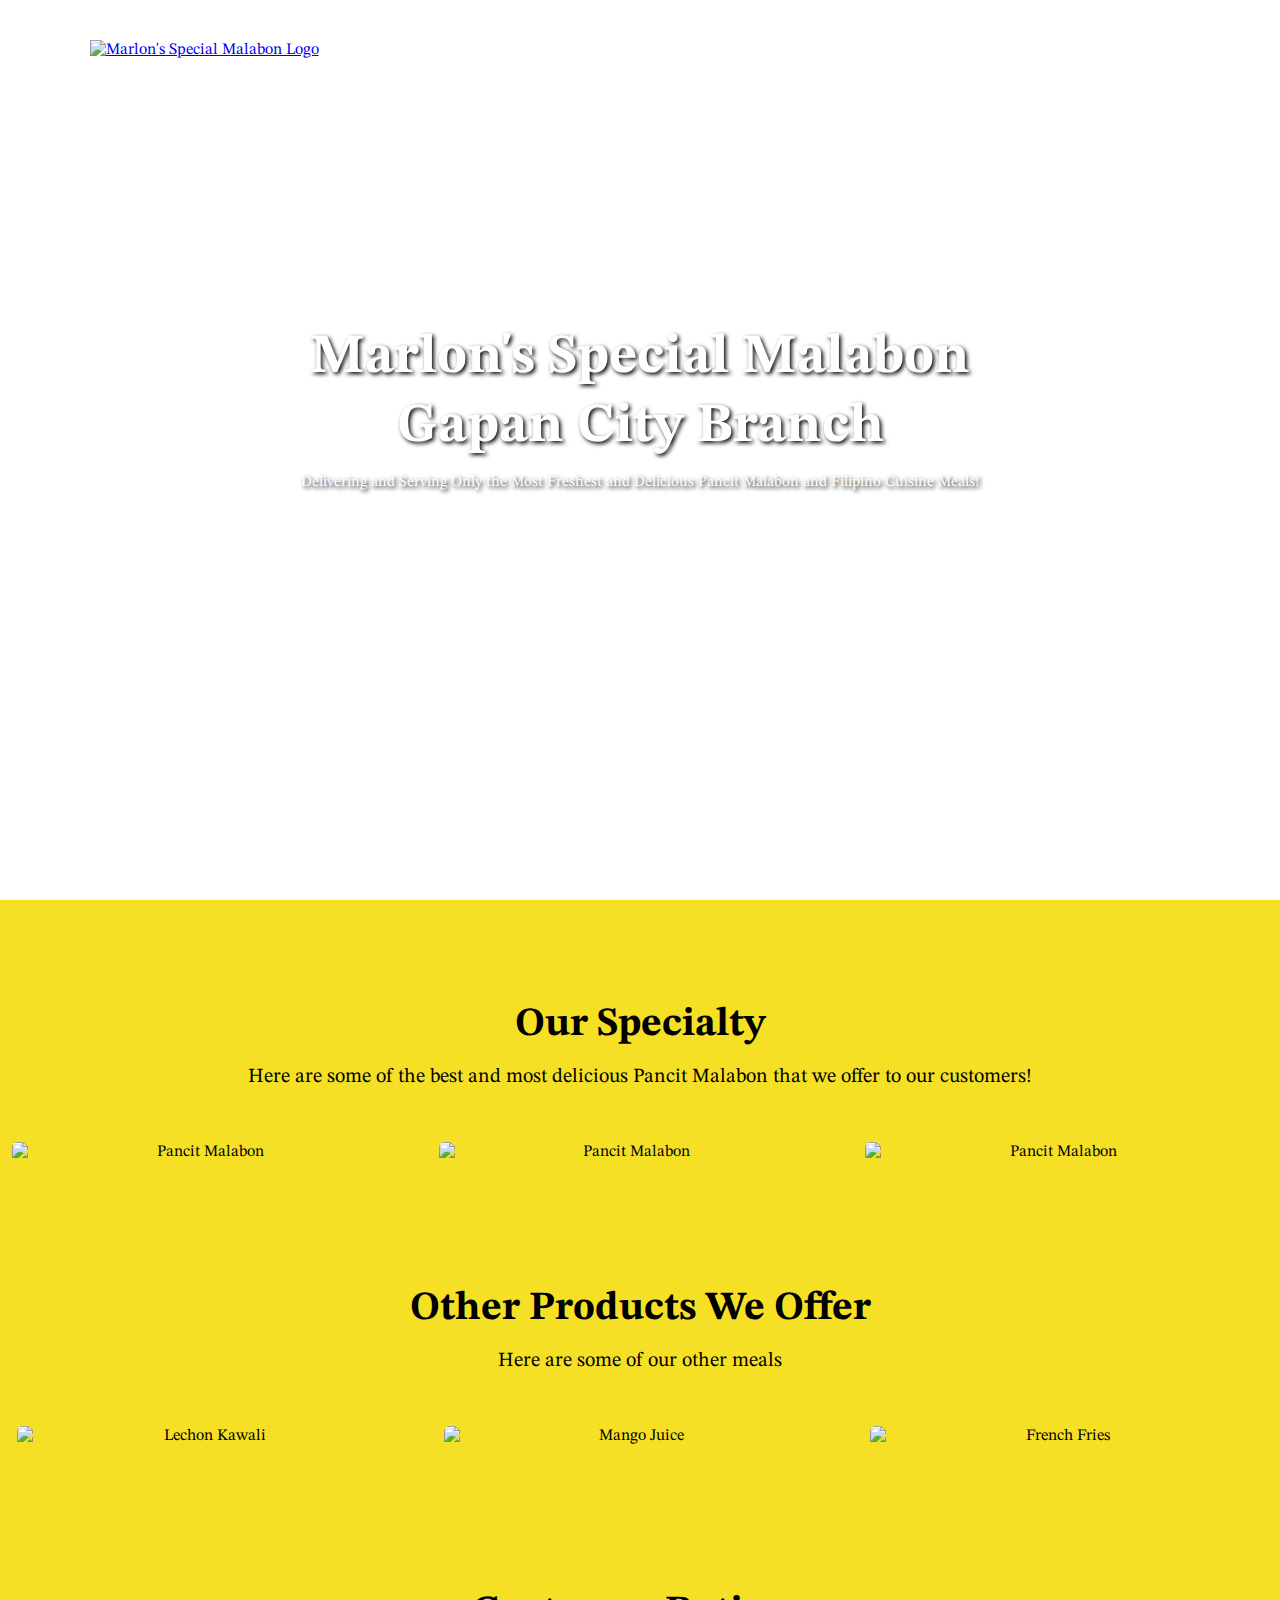
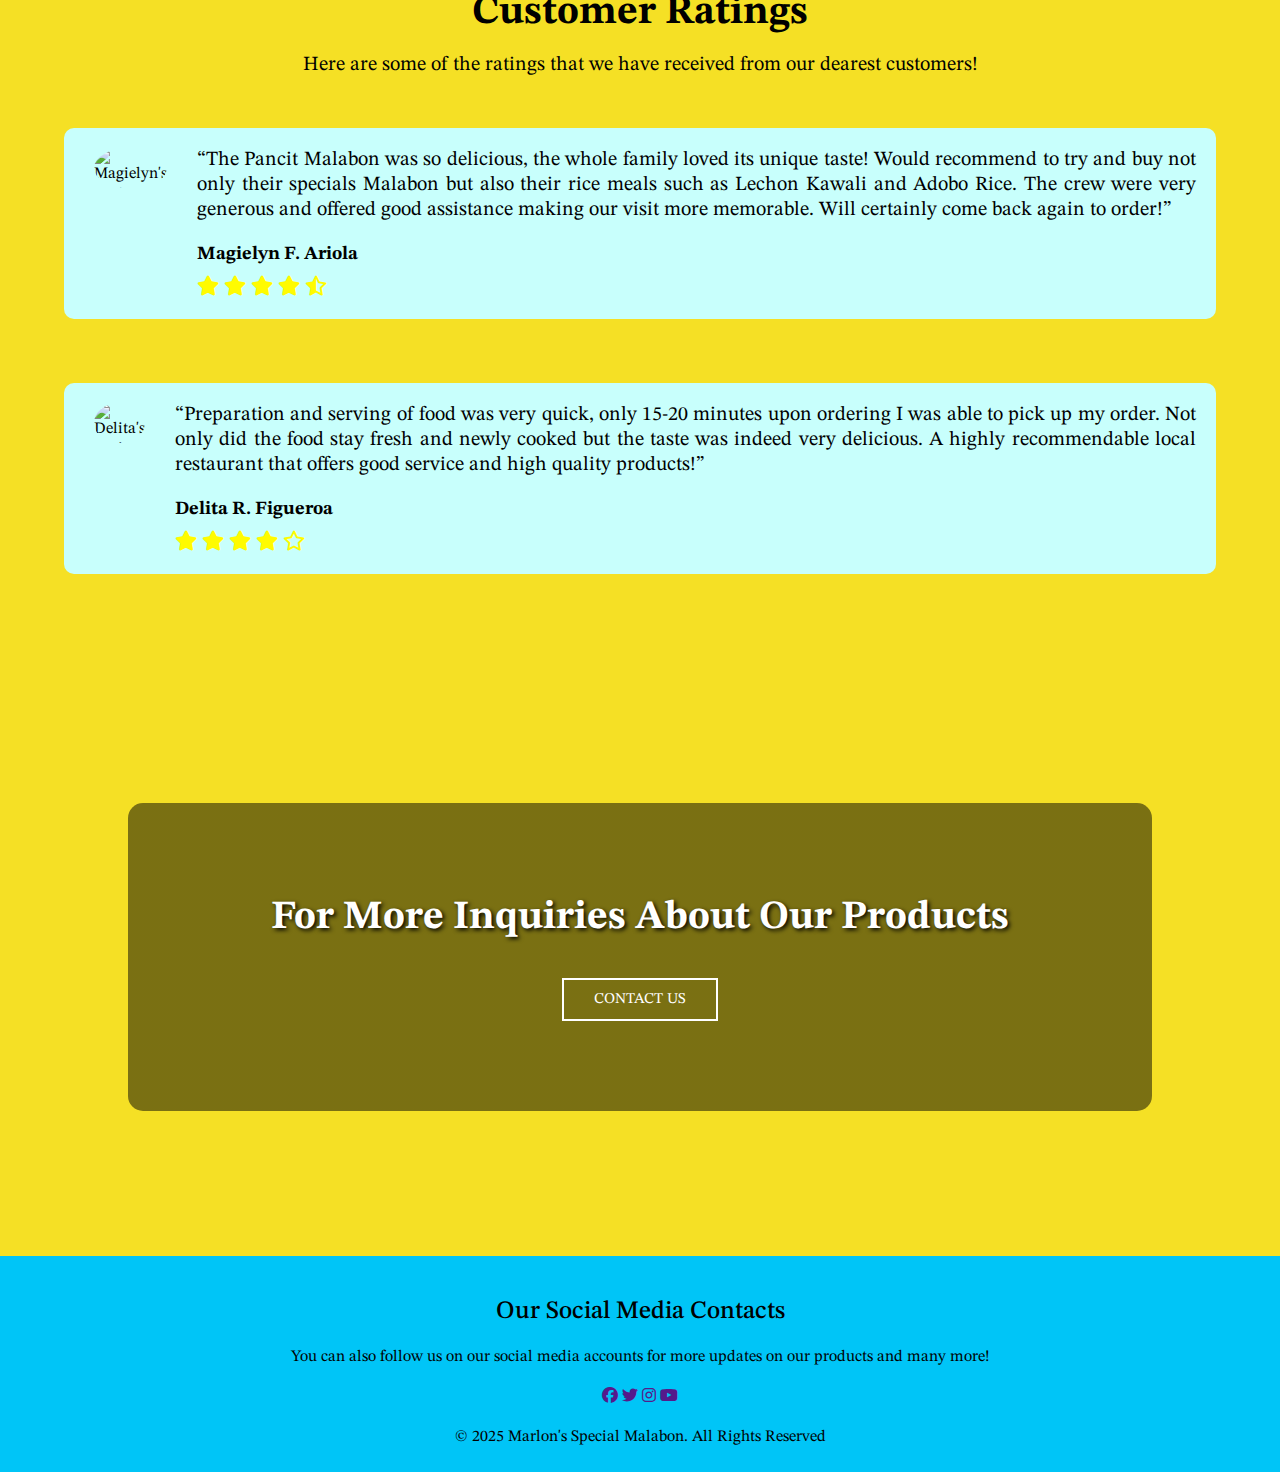
==== index.html @ 2e0d9ad9 "Added all files to Repository" ====
<!DOCTYPE html>
<html>
<head lang="en">
   <meta charset="UTF-8">
   <meta name="viewport" content="with=device-width, initial-scale=1.0">
   <title> Marlon's Special Pancit Malabon - Gapan City Branch </title>
   <link rel="stylesheet" href="style.css">
   <link rel="stylesheet" href="https://cdnjs.cloudflare.com/ajax/libs/font-awesome/6.6.0/css/all.min.css">
   <link rel="preconnect" href="https://fonts.googleapis.com">
   <link rel="preconnect" href="https://fonts.gstatic.com" crossorigin>
   <link href="https://fonts.googleapis.com/css2?family=STIX+Two+Text:ital,wght@0,400..700;1,400..700&display=swap" rel="stylesheet">
   <link rel="icon" type="image/x-icon" href="Images/favicon.ico">
</head>
<body>
<section class="Main">
   <nav>
      <a href="index.html"><img src="Images/Marlon's Logo.png" alt="Marlon's Special Malabon Logo"></a>
      <div class="navigation" id="navigation">
         <i class="fa fa-times" onclick="hidetheMenu()"></i>
         <ul> 
            <li><a href="index.html">HOME</a></li>
            <li><a href="About.html">ABOUT</a></li>
            <div class="dropdown">
            <li><a href="Menu.html">FOOD MENU</a></li>
            <div class="dropdown-content"> 
               <a href="#Malabon" target="_blank">Our Specialty </a>
               <a href="#Rice-Meals" target="_blank"> Rice Meals </a>
               <a href="#Short-Orders" target="_blank"> Short Orders </a>
               <a href="#Snacks" target="_blank"> Snacks </a>
               <a href="#Drinks" target="_blank"> Drinks </a>
            </div>
            </div>
            <li><a href="Contacts.html">CONTACTS</a></li>
         </ul>
      </div>
      <i class="fa fa-bars" onclick="showtheMenu()"></i>
   </nav>
<div class="Front">
   <h1>Marlon's Special Malabon <br> Gapan City Branch </h1>
   <p>Delivering and Serving Only the Most Freshest and Delicious Pancit Malabon and Filipino Cuisine Meals!</p>
   <a href="About.html" class="New-Tab"> Learn More About Us </a>
</div>
</section>

<!--For Body: What We Offer"-->
<section class="First">
   <h1> Our Specialty</h1>
   <p> Here are some of the best and most delicious Pancit Malabon that we offer to our customers! </p>
<div class="First-Line">
   <div class="First-Box">
      <img src="Images/Pancit Malabon3.png"alt="Pancit Malabon">
      <div class="Photo-Layer">
      <h2> Pancit Malabon <br> (10-12 Persons): <br> Recommended to satisfy an average number of food enthusiasts who craves freshly cooked noodles topped with a number of varying toppings! </h2>
   </div>
   </div>
   <div class="First-Box">
      <img src="Images/Pancit Malabon.png" alt="Pancit Malabon">
      <div class="Photo-Layer">
      <h2> Pancit Malabon <br> (16-18 Persons): <br> Recommended for small occasions or events, and for huge group of people craves freshly cooked noodles topped with a number of varying toppings! </h2>
   </div>
   </div>
   <div class="First-Box">
      <img src="Images/Pancit Malabon2.png" alt="Pancit Malabon">
      <div class="Photo-Layer">
      <h2> Pancit Malabon <br> (20-25 Persons): <br> Recommended for big occasions or events and for a party of people who craves freshly cooked noodles topped with a number of varying toppings! </h2>
   </div>
   </div>
</div>
</section>

<!--For Other Products-->

<section class="Second">
   <h1> Other Products We Offer </h1>
   <p> Here are some of our other meals </p>
<div class="Second-Line">
   <div class="Second-Box">
      <img src="Images/Rice Meals.png" alt="Lechon Kawali">
      <div class="Photo-Layer">
      <h2> Rice Meals: <br> A perfect pair with your preferred dish with a variety of selections to pick on! </h2>
   </div>
   </div>
   <div class="Second-Box">
      <img src="Images/Drinks.png" alt="Mango Juice">
      <div class="Photo-Layer">
      <h2> Cold Drinks: <br> A soothing pair with every one of our dishes with a variety of hot and cold drinks! </h2>
   </div>
   </div>
   <div class="Second-Box">
      <img src="Images/Snacks.png" alt="French Fries">
      <div class="Photo-Layer">
      <h2> Snacks: <br> A perfect combo with your drinks and meals with a variety to choose from! </h2>
   </div>
   </div>
</div>
</section>

<!--For Ratings-->
<section class="Third">
   <h1> Customer Ratings </h1>
   <p> Here are some of the ratings that we have received from our dearest customers! </p>

   <div class="Third-Line">
      <div class="Ratings">
         <img src="Images/Magielyn.png" alt="Magielyn's Rating">
         <div>
            <p> <q>The Pancit Malabon was so delicious, the whole family loved its unique taste! Would recommend to try and buy not only their specials Malabon but also their rice meals such as Lechon Kawali and Adobo Rice. The crew were very generous and offered good assistance making our visit more memorable. Will certainly come back again to order!</q> </p>
            <h3> Magielyn F. Ariola</h3>
            <i class="fa fa-star"></i>
            <i class="fa fa-star"></i>
            <i class="fa fa-star"></i>
            <i class="fa fa-star"></i>
            <i class="fa-regular fa-star-half-stroke"></i>
         </div>
      </div>
         <div class="Ratings">
            <img src="Images/Delita.png" alt="Delita's Rating">
            <div>
               <p> <q>Preparation and serving of food was very quick, only 15-20 minutes upon ordering I was able to pick up my order. Not only did the food stay fresh and newly cooked but the taste was indeed very delicious. A highly recommendable local restaurant that offers good service and high quality products!</q> </p>
               <h3> Delita R. Figueroa </h3>
               <i class="fa fa-star"></i>
               <i class="fa fa-star"></i>
               <i class="fa fa-star"></i>
               <i class="fa fa-star"></i>
               <i class="fa-regular fa-star"></i>
            </div>
         </div>
      </div>
</section>

<!--Contact Us-->
<section class="Contacting-Us"> 
   <div class="Contact-Us"> 
   <h1>For More Inquiries About Our Products</h1>
   <a href="Contacts.html" class="New-Tab"> CONTACT US </a>
   </div>
</section>

<!--Footer: Other Media-->
<section class="Footer-Media">
   <h3> Our Social Media Contacts </h3>
   <p> You can also follow us on our social media accounts for more updates on our products and many more!</p>
<div class="Media-Icons">
   <a href=""><i class="fab fa-facebook"></i></a>
   <a href=""><i class="fab fa-twitter"></i></a>
   <a href=""><i class="fab fa-instagram"></i></a>
   <a href=""><i class="fab fa-youtube"></i></a>
</div>
   <p> © 2025 Marlon's Special Malabon. All Rights Reserved </p>  
</section>

<!--Script for Menu-->
<script>
var navigation = document.getElementById("navigation");
function showtheMenu(){
   navigation.style.right = "0";
}
function hidetheMenu(){
   navigation.style.right = "-220px";
}
window.addEventListener('load', function () {
    const dropdownLinks = document.querySelectorAll('.dropdown-content a');
    if (window.innerWidth <= 700) {
        dropdownLinks.forEach(link => link.removeAttribute('target'));
    }
});
</script>

</body>
</html>
---- style.css ----
*{
    margin: 0;
    padding: 0;
    font-family: "STIX Two Text", serif;
    font-optical-sizing: auto;
    font-style: normal;
  }
.Main{
    min-height: 100vh;
    width: 100%;
    background-image: url(Images/Background.png);
    background-position: center;
    background-size: cover;
    position: relative;
}
nav {
    display: flex;
    padding: 2.5% 7%;
    justify-content: space-between;
    align-items: center;
}
nav img{
    width: 150px;
    height: auto;
}
.navigation {
    flex: 1;
    text-align: right;
}
.navigation ul li {
    list-style: none;
    display: inline-block;
    padding: 6px 10px;
    position: relative;
}
.navigation ul li::after {
    content: '';
    width: 0%;
    height: 4px;
    background: #add8e6;
    display: block;
    margin: auto;
    transition: 1s;
}
.navigation ul li:hover:after {
    width: 100%;
}
.navigation ul li a {
   color:#ffffff;
   text-decoration: none;
   font-size: 15px;
}
.Front {
    width: 80%;
    color: #ffffff;
    position: absolute;
    top: 50%;
    left: 50%;
    transform: translate(-50%,-50%);
    text-align: center;
}
.Front h1 {
    font-size: 55px;
    text-shadow: #000000 2px 2px 4px;
}
.Front p {
    margin: 12px 0 42px;
    font-size: 15px;
    color: #ffffff;
    text-shadow: #000000 2px 2px 4px;
}
.New-Tab {
    display: inline-block;
    text-decoration: none;
    color: #ffffff;
    border: 2px solid #ffffff;
    padding: 10px 30px;
    font-size: 15px;
    background: transparent;
    position: relative;
    cursor: pointer;
}
.New-Tab:hover{
    border: 2px solid #ffa500;
    background: #ffa500;
    transition: 2s;
}
nav .fa {
    display: none;
}
.dropdown {
    position: relative;
    display: inline-block;
    text-align: left;
  }
.dropdown-content {
    display: none;
    position: absolute;
    background-color: #f53b3b;
    min-width: 160px;
    z-index: 1;
  }
.dropdown-content a {
    color: #ffffff;
    padding: 12px 16px;
    text-decoration: none;
    display: block;
  }
.dropdown-content a:hover {
    background-color: #eeeb42
}
.dropdown:hover .dropdown-content {
    display: block;
  }
  
@media(max-width: 700px) {
    .Front h1 {
        font-size: 25px;
    }
    .navigation ul li{
        display: block;
    }
    .navigation {
        position: fixed;
        background: #ff8c00;
        height: 100vh;
        width: 220px;
        top: 0;
        right: -220px;
        text-align: left;
        z-index: 2;
        transition: 1.5s;
    }
    .navigation ul{
        padding: 10px;
    }
    nav .fa{
        display: block;
        color: #ffffff;
        margin: 5px;
        font-size: 20px;
        cursor: pointer;
    }
    nav img {
        width: 90px;
        height: auto;
    }
}
/**For What We Offer**/

.First {
    width: 100%;
    margin: auto;
    text-align: center;
    padding-top: 100px;
    background: #f5e025;
}
.First h1 {
    font-size: 40px;
    margin-bottom: 15px;
    color: #000000;
}
.First p {
    font-size: 20px;
    margin-bottom: 50px;
    color: #000000;
}
.First-Box {
    width: 20%;
    padding: 2px;
    flex-basis: 30%;
    border-radius: 15px;
    margin: 0 10px 30px 10px;
    position: relative;
    overflow: hidden;
    box-sizing: border-box;
    display: flex;
    justify-content: center;
    align-items: center;
    flex-direction: row;
}
.First-Line {
    display: flex;
    flex-wrap: wrap;
    justify-content: space-between;
}
.First-Line::after {
    content: "";
    clear: both;
    display: table;
}
.First-Box img, .First-Box-Second img {
    width: 100%;
    height: auto;
    border-radius: 5px;
    display: block;
}
.Photo-Layer {
    background: transparent;
    height: 100%;
    width: 100%;
    position: absolute;
    top: 0;
    left: 0;
    transition: 1s;
}
.Photo-Layer:hover {
    background: #00c5f7;
}
.Photo-Layer h2 {
    color: #ffffff;
    font-size: 25px;
    width: 100%;
    font-weight: 600;
    position: absolute;
    bottom: 0;
    left: 50%;
    transform: translateX(-50%);
    opacity: 0;
    transition: 1s;
}
.Photo-Layer:hover h2 {
    bottom: 48%;
    opacity: 1;
}
.Photo-Layer h3 {
    color: #ffffff;
    font-size: 40px;
    width: 100%;
    font-weight: 600;
    position: absolute;
    top: 60%;
    left: 50%;
    transform: translateX(-50%);
    opacity: 0;
    transition: 1s;
}
.Photo-Layer:hover h3 {
    bottom: 48%;
    opacity: 1;
}
@media screen and (max-width: 700px) {
    .First-Line{
        display: flex;
        flex-direction: column;
        align-items: center;
    }
    .First h1 {
        font-size: 35px;
        text-align: center;
    }
    .First-Box {
        width: 90%;
    }
}

/**For Other Products We Offer**/
.Second {
    width: 100%;
    margin: auto;
    text-align: center;
    padding-top: 90px;
    background: #f5e025;
}
.Second h1 {
    font-size: 40px;
    margin-bottom: 15px;
    color: #000000;
}
.Second p {
    font-size: 20px;
    margin-bottom: 50px;
    color: #000000;
}
.Second-Box {
    width: 33.33%;
    padding: 2px;
    flex-basis: 30%;
    border-radius: 15px;
    margin: 0 15px 40px 15px;
    position: relative;
    overflow: hidden;
    box-sizing: border-box;
}
.Second-Line {
    display: flex;
    flex-wrap: wrap;
    justify-content: space-between;
}
.Second-Line::after {
    content: "";
    clear: both;
    display: table;
}
.Second-Box img {
    width: 100%;
    height: auto;
    border-radius: 5px;
    display: block;
}
.Photo-Layer {
    background: transparent;
    height: 100%;
    width: 100%;
    position: absolute;
    top: 0;
    left: 0;
    transition: 1s;
}
.Photo-Layer:hover {
    background: #00c5f7;
}
.Photo-Layer h2 {
    color: #ffffff;
    font-size: 25px;
    width: 100%;
    font-weight: 600;
    position: absolute;
    top: 10%;
    bottom: 10%;
    left: 50%;
    transform: translateX(-50%);
    opacity: 0;
    transition: 1s;
}
.Photo-Layer:hover h2 {
    bottom: 48%;
    opacity: 1;
}
@media screen and (max-width: 700px) {
    .Second-Line{
        display: flex;
        flex-direction: column;
        align-items: center;
    }
    .Second h1 {
        font-size: 35px;
        text-align: center;
    }
    .Second-Box {
        width: 90%;
    }
    .Photo-Layer h2 {
        font-size: 20px;
    }
}


/**For Ratings**/

.Third {
    width: 100%;
    margin: auto;
    text-align: center;
    padding-top: 100px;
    padding-bottom: 20px;
    background: #f5e025;
}
.Third h1 {
    font-size: 40px;
    margin-bottom: 15px;
    color: #000000;
}
.Third p {
    font-size: 20px;
    margin-bottom: 50px;
    color: #000000;
}
.Ratings {
    flex-basis: 44%;
    border-radius: 10px;
    margin-left: 5%;
    margin-right: 5%;
    margin-bottom: 5%;
    text-align: justify;
    background: #c8fffc;
    padding: 20px;
    display: flex;
    cursor: pointer;
    box-sizing: border-box;
    box-shadow: #000000;
}
.Ratings img {
    height: 40px;
    border-radius: 50%;
    margin-right: 30px;
    margin-left: 10px;
}
.Ratings p {
    padding: 0;
    font-size: 20px;
    margin-bottom: 5px;
}
.Ratings h3 {
    text-align: left;
    margin-top: 20px;
}
.Ratings .fa {
    margin-top: 10px;
    color: #fffb00;
    font-size: 20px;
}
.Ratings .fa-regular {
    color: #fffb00;
    font-size: 20px;
}
@media (max-width: 700px) {
    .Ratings img {
        margin-left: 0;
        margin-right: 15px;
    }
}

/**For Contact Us**/
.Contact-Us {
    margin: 95px auto;
    width: 80%;
    background-image: linear-gradient(rgba(0,0,0,0.5),rgba(0,0,0,0.5)),url(Images/Contacts.jpg);
    background-size: cover;
    background-position: center;
    border-radius: 15px;
    text-align: center;
    padding: 90px 0;
}
.Contacting-Us {
    background: #f5e025;
    padding: 50px 0;
    background-color: #f5e025;
}
.Contact-Us h1 {
    font-size: 40px;
    color: #ffffff;
    margin-bottom: 35px;
    padding: 0;
    text-shadow: #000000 2px 2px 4px;
}
@media (max-width: 700px) 
{
    .Contact-Us h1 {
        font-size: 25px;
    }
}

/**For Footer**/
.Footer-Media {
    width: 100%;
    padding: 25px 0;
    text-align: center;
    background: #00c5f7
}
.Footer-Media h3 {
    margin-bottom: 20px;
    margin-top: 15px;
    font-weight: 500;
    font-size: 25px;
}
.Media-Icons {
    color: #2387e4;
    margin: 0 10px;
    padding: 20px 0;
    cursor: pointer;
}

/**About Us**/
.Second-Main {
    height: 55vh;
    width: 100%;
    background-image: linear-gradient(rgba(0,0,0,0.5),rgba(0,0,0,0.5)),url(Images/Background\ 3.png);
    background-repeat: no-repeat;
    background-size: cover;
    background-position: center;
    color: #ffffff;
    text-shadow: #000000 2px 2px 4px;
    text-align: center;
}
.Second-Main h1 {
    margin-top: 20px;
    font-size: 40px;
}
.Shop-Content {
    width: 100%;
    margin: auto;
    padding-top: 75px;
    padding-bottom: 45px;
    font-size: 40px; 
    background: #f5e025;
}
.Content-Column {
    padding: 30px 2px;
    flex-basis: 48%;
    text-align: justify;
    margin: 5%;
}
.Content-Column img {
    width: 100%;
    height: auto;
    border-radius: 10px;
}
.Content-Column h2 {
    padding-top: 0;
    margin-bottom: 20px;
    font-size: 40px;
    text-align: center;
}
.Content-Column p {
    padding: 5px 0 10px;
    font-size: 20px;
}
.New-Red-Tab {
    border: 1px solid #ffa500;
    background: transparent;
    color: #ffa500;
}
.New-Red-Tab:hover {
    color: #ffffff;

}
.Border {
    background:#fff3f3;
    transition: 0.5s;
    border-radius: 10px;
    padding: 20px;
}
.Border:hover {
    box-shadow: 0 0 30px 10px rgb(0, 0, 0, 0.5 )
}
@media (max-width: 700px) {
    .Content-Column {
        width: 95%;
        text-align: center;
        margin: 20px 5px;
    }
    .Content-Column img {
        width: 90%;
        height: auto;
        margin: 0 auto;
        display: block;
    }
    .Shop-Content {
        font-size: 25px;
    }
    .Content-Column h2 {
        font-size: 30px;
    }
    .Content-Column p {
        font-size: 15px;
    }
}

/**Food Menu**/ 
.Menu-Container {
    display: flex;
    justify-content: center;
    flex-wrap: wrap;
    margin-top: 90px;
}
.Menu {
    width: 350px;
    background-color: #f0f0f0;
    border-radius: 10px;
    overflow: hidden;
    margin: 30px;
}
.Menu:hover {
    box-shadow: 0 0 30px 10px rgb(0, 0, 0, 0.5);
    opacity: 1;
    transform: scale(1.1);
}
.Menu img {
    width: 100%;
    height: auto;
}
.Menu-Content {
    padding: 15px;
}
.Menu-Content h2 {
    font-size: 30px;
    margin-bottom: 10px;
}
.Menu-Content p {
    color: #000000;
    font-size: 25px;
}
.Menu-Content h3 {
    font-size: 45px;
    margin-bottom: 10px;
}
@media (max-width: 700px) {
    .Menu {
        width: 250px;
        margin: 20px;
    }
    .Menu-Content h2 {
        font-size: 26px;
    }
    .Menu-Content p {
        font-size: 18px;
    }
    .Menu-Content h3 {
        font-size: 32px;
        margin-bottom: 5px;
    }
}


/**Contacts**/
.Contact-Location {
    width: 100%;
    margin: auto;
    padding: 75px 0;
    padding-left: 5%;
    background:#f5e025;
}
.Contact-Location iframe {
    width: 90%;
}
.Contacts {
    width: 100%;
    margin: 0;
    padding: 90px 25px;
    background:#f5e025;
    box-sizing: border-box;
}
.Contacts-Column {
    flex-basis: 50%;
    margin-bottom: 30px;
}
.Contacts-Column div {
    display: flex;
    align-items: center;
    margin-bottom: 45px;
}
.Contacts-Column div .fa {
    font-size: 30px;
    color: #f53b3b;
    margin: 15px;
    margin-right: 35px;
}
.Contacts-Column div p {
    padding: 0;
}
.Contacts-Column div h4 {
    font-size: 22px;
    margin-bottom: 7px;
    color: #000000;
    font-weight: 500;
}
.Contacts-Column input, .Contacts-Column textarea {
    width: 100%;
    padding: 20px;
    margin-bottom: 22px;
    outline: none;
    border: 1px solid #bbbbbb;
    box-sizing: border-box;
}
textarea::placeholder {
    color: #777777; 
    font-size: 15px; 
    opacity: 1; 
}
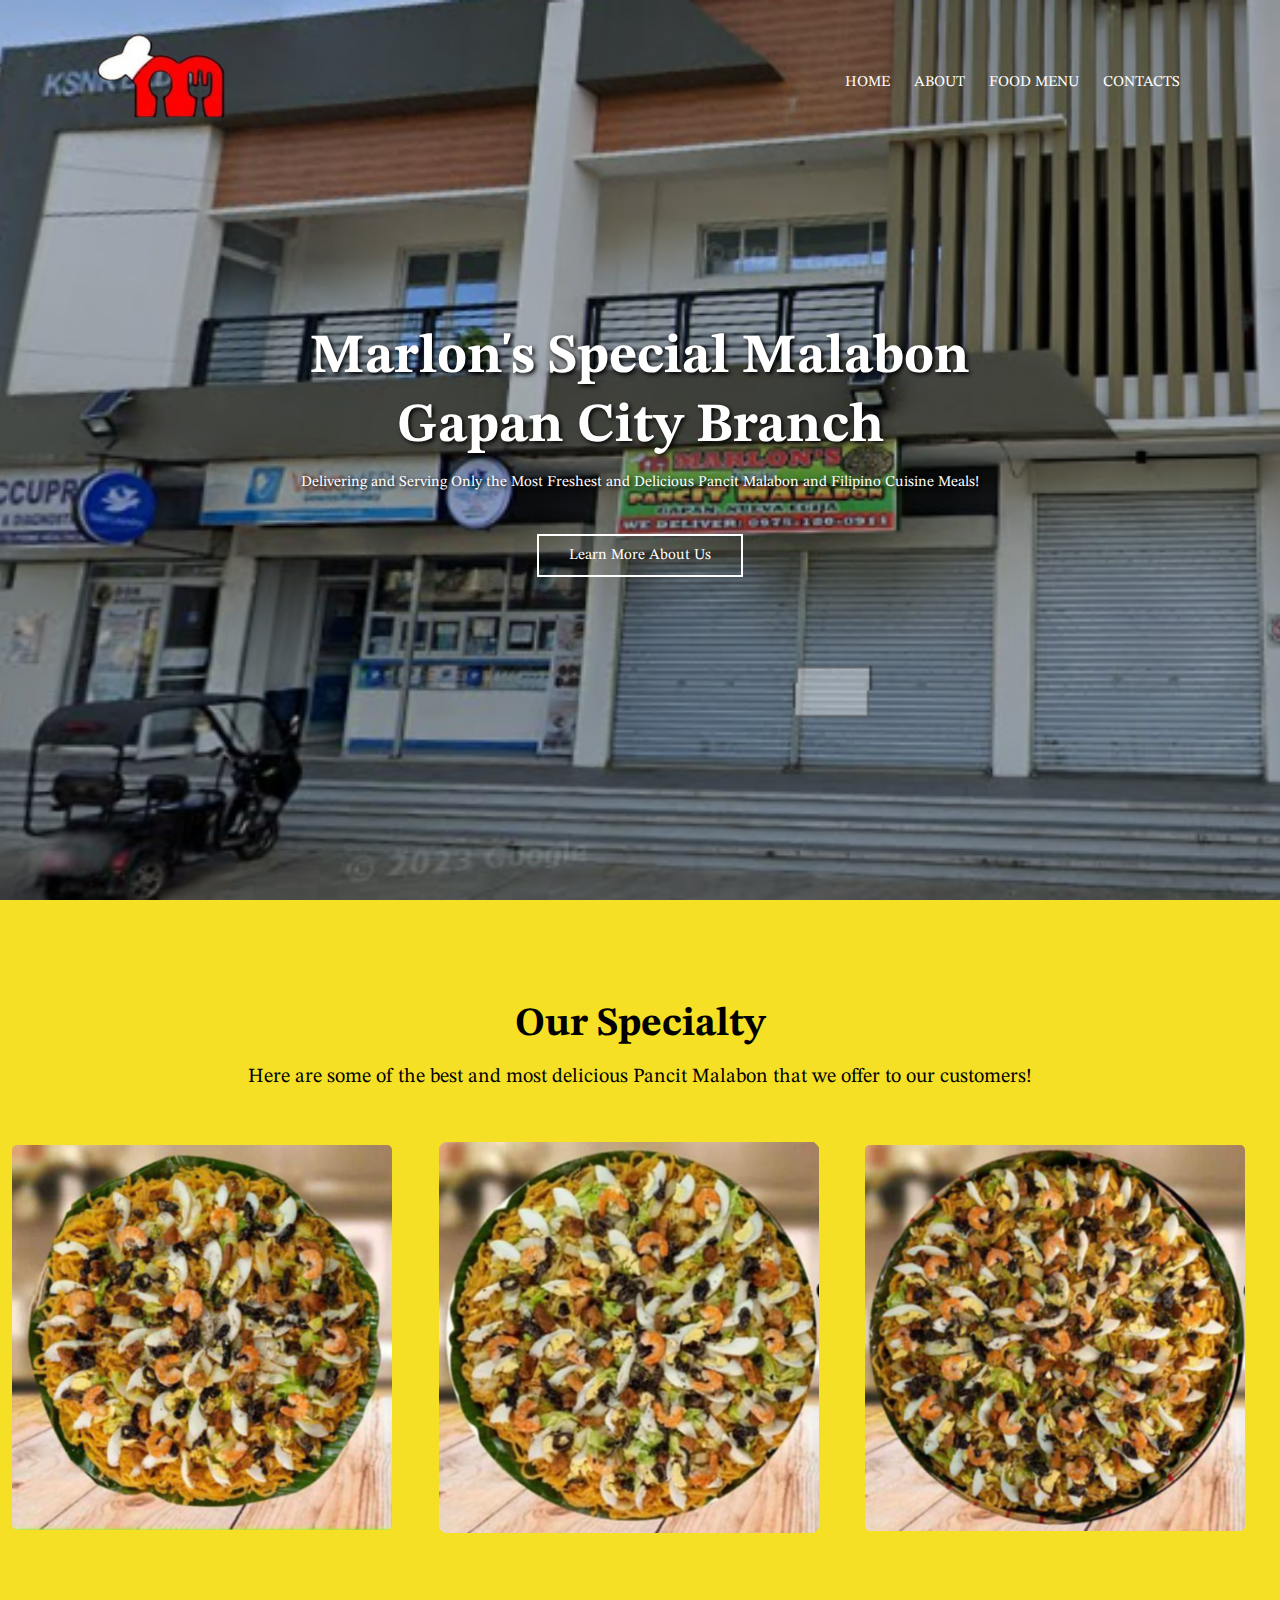
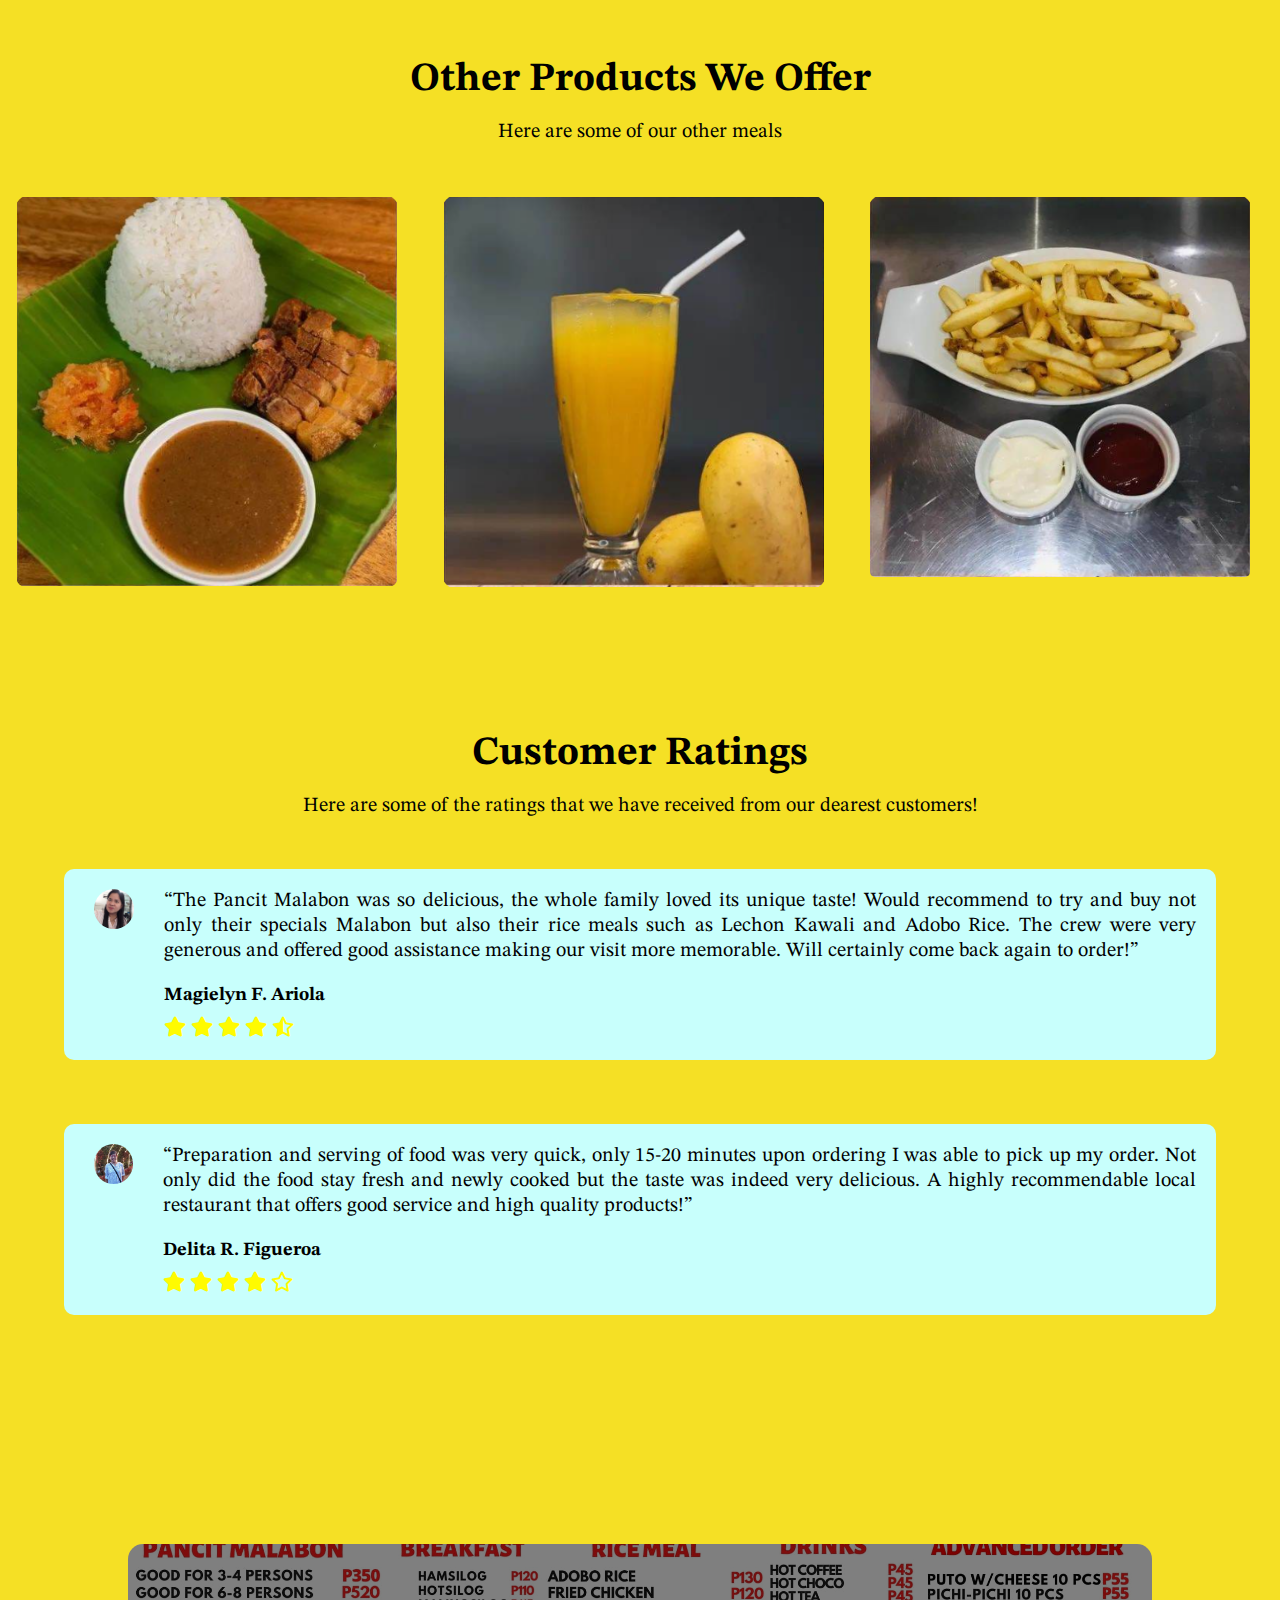
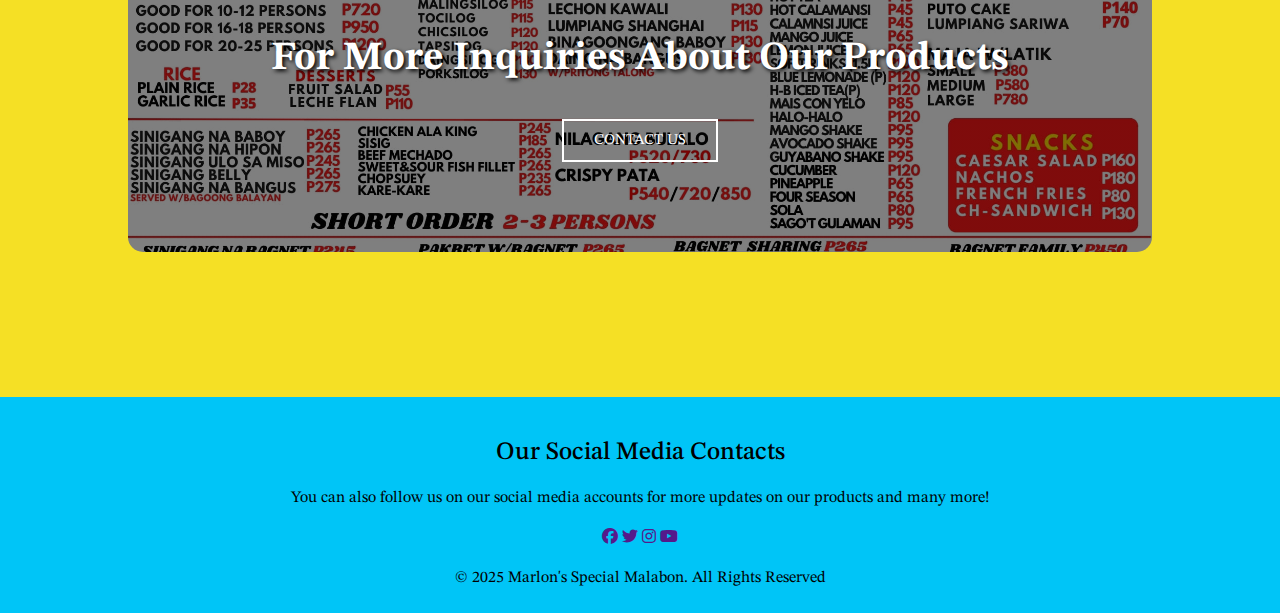
==== commit c549be7e: "Updated all html files" ====
--- a/index.html
+++ b/index.html
@@ -1,6 +1,6 @@
 <!DOCTYPE html>
-<html>
-<head lang="en">
+<html lang="en">
+<head>
    <meta charset="UTF-8">
    <meta name="viewport" content="with=device-width, initial-scale=1.0">
    <title> Marlon's Special Pancit Malabon - Gapan City Branch </title>
@@ -23,11 +23,11 @@
             <div class="dropdown">
             <li><a href="Menu.html">FOOD MENU</a></li>
             <div class="dropdown-content"> 
-               <a href="#Malabon" target="_blank">Our Specialty </a>
-               <a href="#Rice-Meals" target="_blank"> Rice Meals </a>
-               <a href="#Short-Orders" target="_blank"> Short Orders </a>
-               <a href="#Snacks" target="_blank"> Snacks </a>
-               <a href="#Drinks" target="_blank"> Drinks </a>
+               <a href="Menu.html#Malabon">Our Specialty </a>
+               <a href="Menu.html#Rice-Meals"> Rice Meals </a>
+               <a href="Menu.html#Short-Orders"> Short Orders </a>
+               <a href="Menu.html#Snacks"> Snacks </a>
+               <a href="Menu.html#Drinks"> Drinks </a>
             </div>
             </div>
             <li><a href="Contacts.html">CONTACTS</a></li>
@@ -158,12 +158,6 @@
 function hidetheMenu(){
    navigation.style.right = "-220px";
 }
-window.addEventListener('load', function () {
-    const dropdownLinks = document.querySelectorAll('.dropdown-content a');
-    if (window.innerWidth <= 700) {
-        dropdownLinks.forEach(link => link.removeAttribute('target'));
-    }
-});
 </script>
 
 </body>
--- a/style.css
+++ b/style.css
@@ -658,3 +658,23 @@
     font-size: 15px; 
     opacity: 1; 
 }
+@media (max-width: 700px) {
+     .Contacts-Column input, .Contacts-Column textarea {
+        box-sizing: border-box; 
+    }
+    .Contacts {
+        width: 100%;
+        height: auto;
+    }
+    .Contact-Location {
+        padding: 50px 0;
+    }
+    .Contact-Location iframe {
+        width: 90%;
+        margin-left: 20px;
+    }
+    .Contacts-Column {
+        width: 95%;
+        margin: 0 auto;
+    }
+}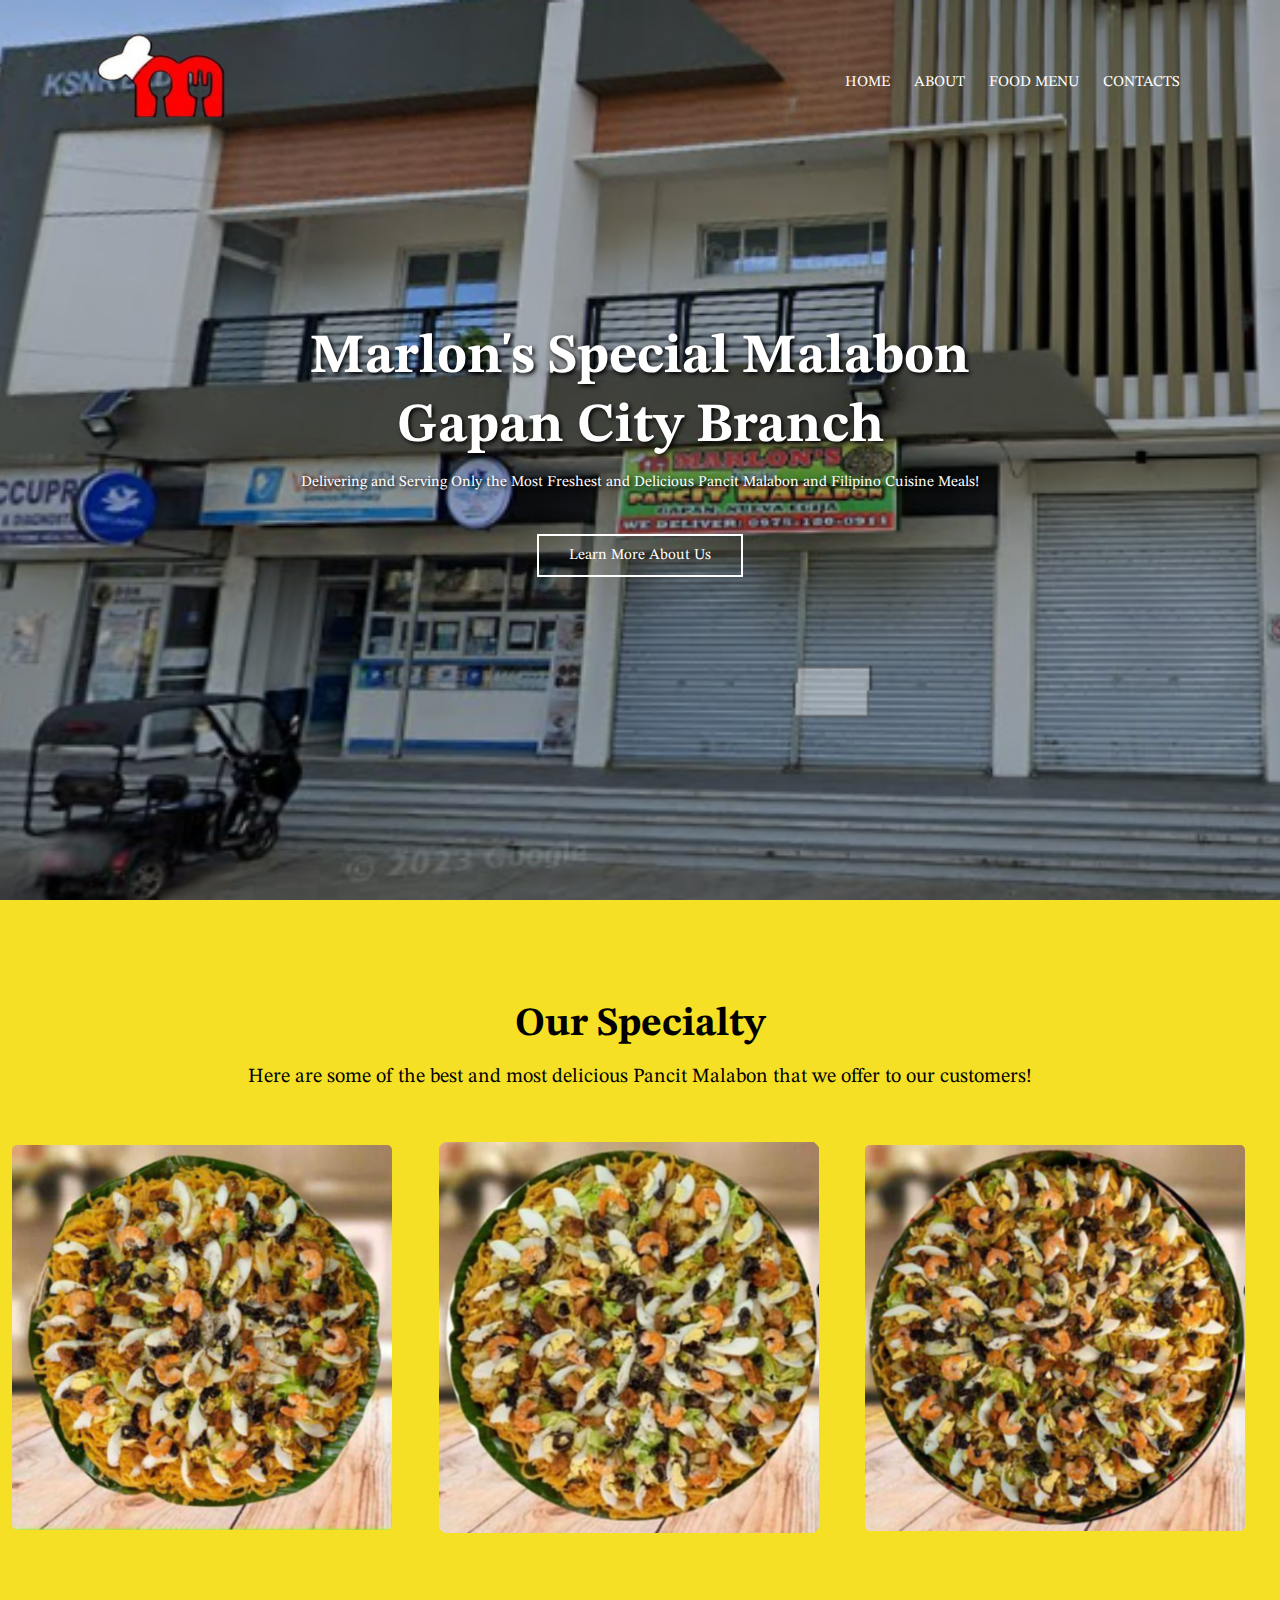
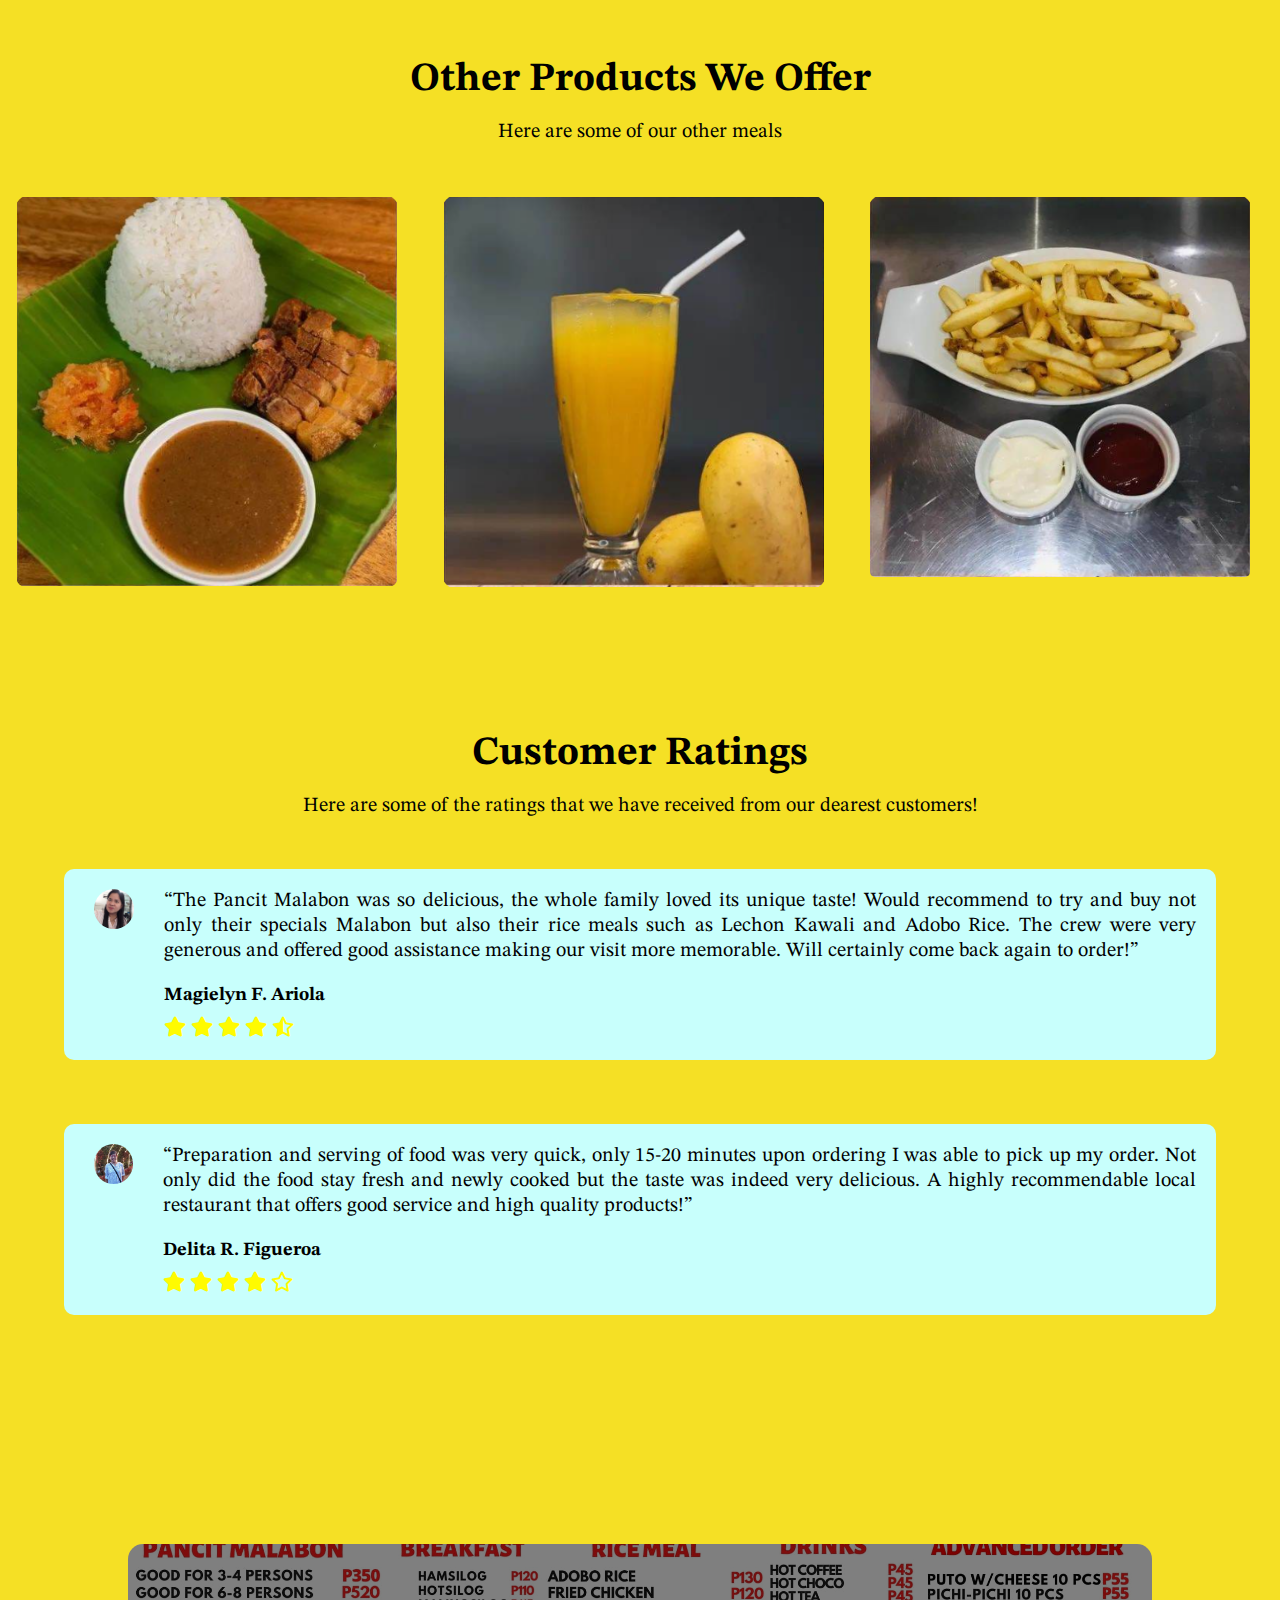
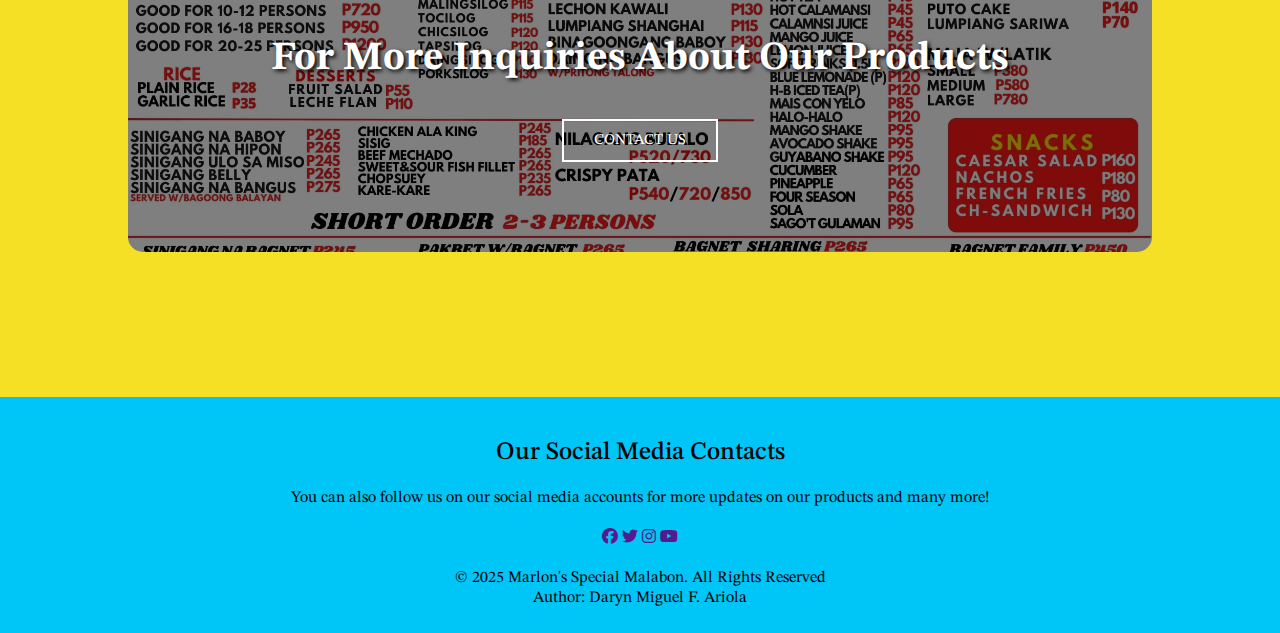
==== commit 7624311c: "Updated all files" ====
--- a/index.html
+++ b/index.html
@@ -3,6 +3,9 @@
 <head>
    <meta charset="UTF-8">
    <meta name="viewport" content="with=device-width, initial-scale=1.0">
+   <meta name="keywords" content="HTML, CSS, JavaScript">
+   <meta name="description" content="The Tastiest Pancit Malabon in Gapan City!">
+   <meta name="author" content="Daryn Miguel F. Ariola">
    <title> Marlon's Special Pancit Malabon - Gapan City Branch </title>
    <link rel="stylesheet" href="style.css">
    <link rel="stylesheet" href="https://cdnjs.cloudflare.com/ajax/libs/font-awesome/6.6.0/css/all.min.css">
@@ -146,7 +149,8 @@
    <a href=""><i class="fab fa-instagram"></i></a>
    <a href=""><i class="fab fa-youtube"></i></a>
 </div>
-   <p> © 2025 Marlon's Special Malabon. All Rights Reserved </p>  
+   <p> © 2025 Marlon's Special Malabon. All Rights Reserved </p> 
+   <p> Author: Daryn Miguel F. Ariola </p>
 </section>
 
 <!--Script for Menu-->
--- a/style.css
+++ b/style.css
@@ -507,9 +507,9 @@
     font-size: 20px;
 }
 .New-Red-Tab {
-    border: 1px solid #ffa500;
+    border: 1px solid #020101;
     background: transparent;
-    color: #ffa500;
+    color: #000000;
 }
 .New-Red-Tab:hover {
     color: #ffffff;
